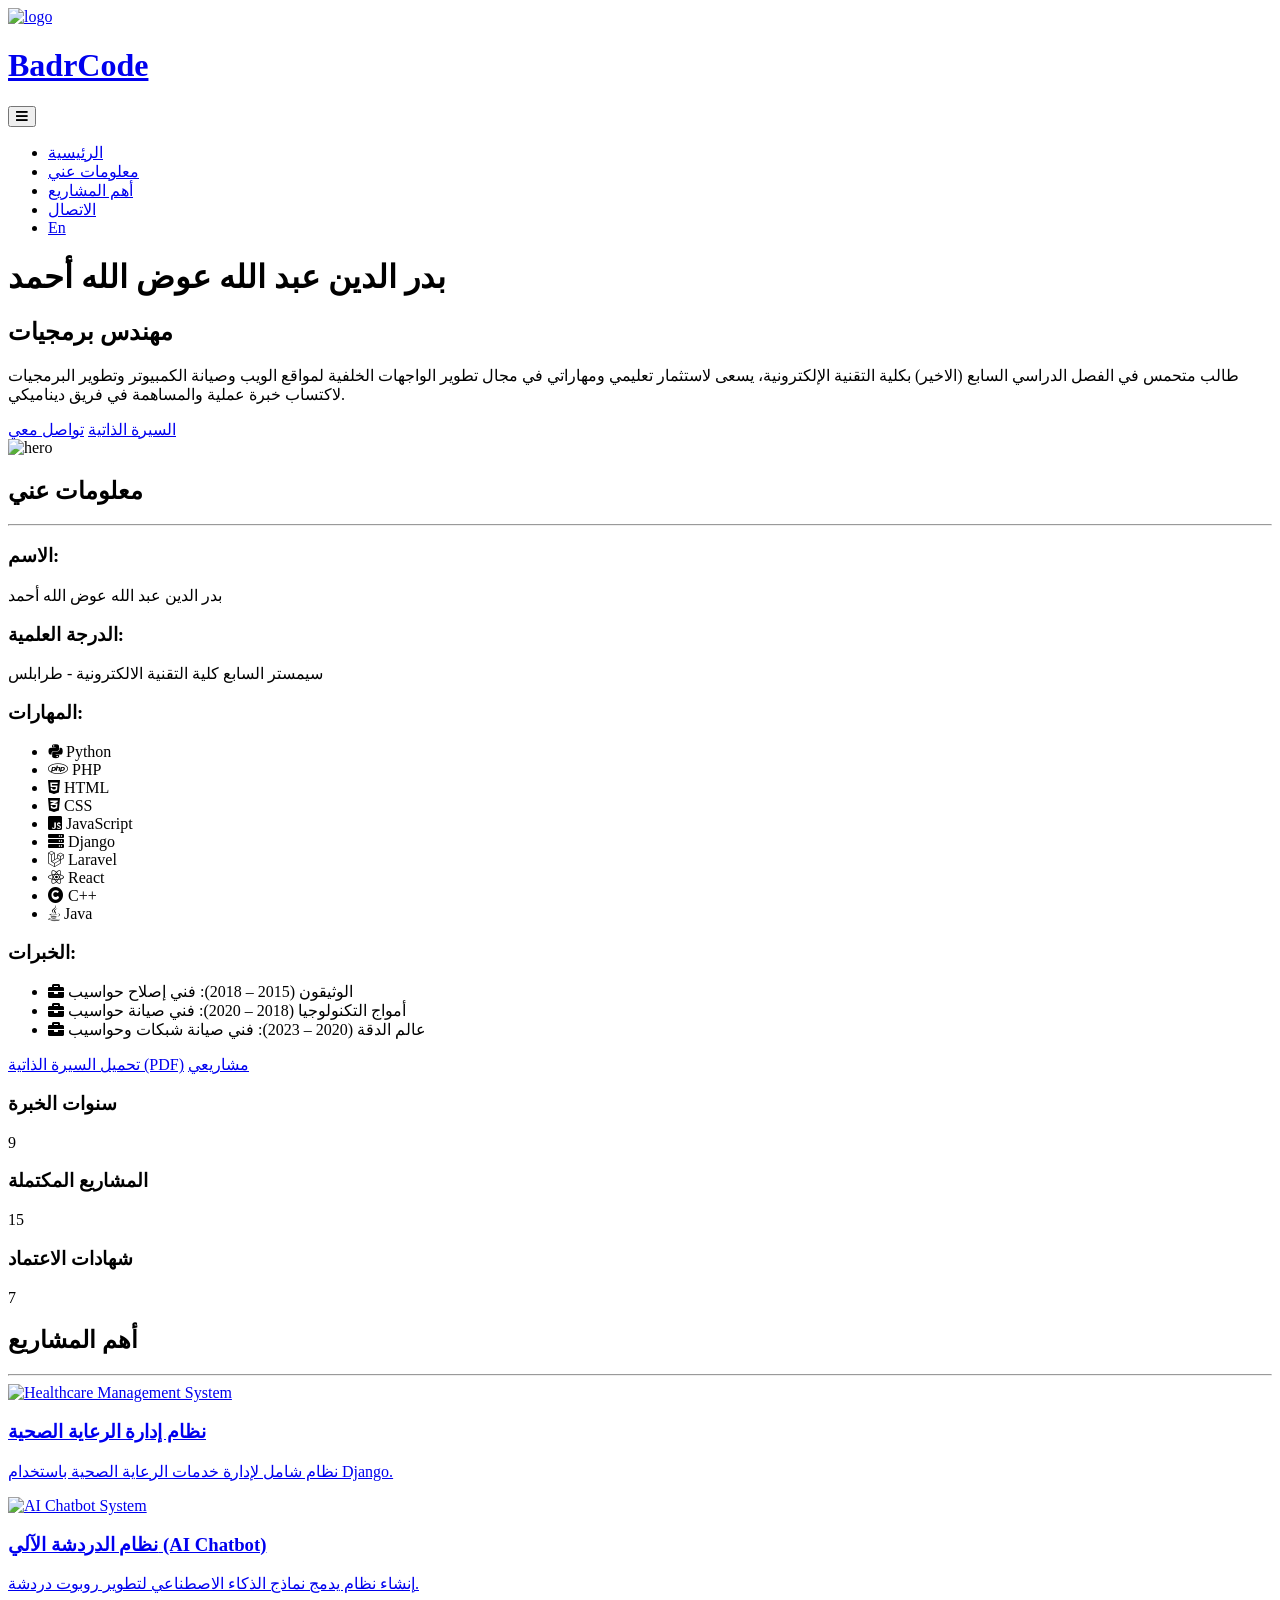
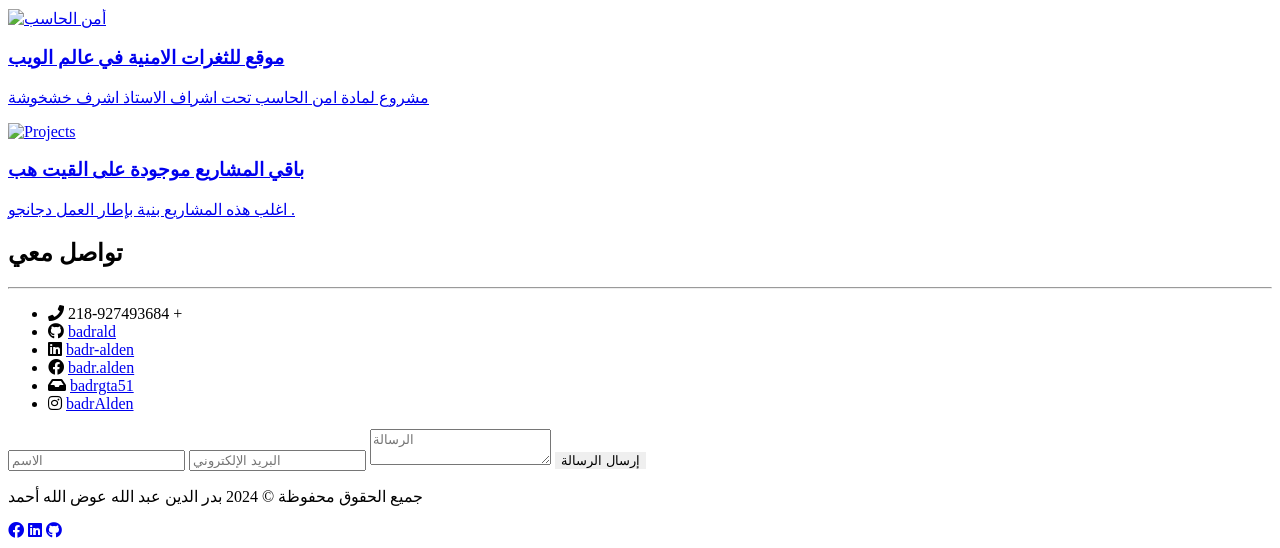
==== index.html @ ebe4b57c "update the text" ====
<!DOCTYPE html>
<html lang="ar">
  <head>
    <meta charset="UTF-8" />
    <meta name="viewport" content="width=device-width, initial-scale=1.0" />
    <link
      rel="stylesheet"
      href="https://use.fontawesome.com/releases/v5.6.1/css/all.css" />
    <link rel="stylesheet" href="css/style.css" />
    <link rel="shortcut icon" href="images/favaicon.ico" type="image/x-icon" />
    <title>BadrCode</title>
  </head>
  <body>
    <!-- NavBar بداية  -->
    <div class="navbar">
      <div class="container">
        <a href="index.html"
          ><div class="logo fl-right">
            <img src="./images/myLogo.png" alt="logo" />
            <h1>BadrCode</h1>
          </div>
        </a>
        <button class="navbar-toggler" id="navbarBtn">
          <i class="fa fa-bars"></i>
        </button>
        <ul class="links fl-right">
          <li class="color-white"><a href="#home">الرئيسية</a></li>
          <li class="color-white"><a href="#about">معلومات عني</a></li>
          <li class="color-white"><a href="#projects">أهم المشاريع</a></li>
          <li class="color-white"><a href="#contact">الاتصال</a></li>
          <li class="color-white"><a href="index-en.html">En</a></li>
        </ul>
      </div>
      <div class="clear"></div>
    </div>
    <!-- NavBar نهاية   -->

    <!-- Header بداية   -->
    <header class="header" id="home">
      <div class="slider">
        <div class="container text-white">
          <div class="text">
            <h1>بدر الدين عبد الله عوض الله أحمد</h1>
            <h2>مهندس برمجيات</h2>
            <p class="lead mb-4">
              طالب متحمس في الفصل الدراسي السابع (الاخير) بكلية التقنية
              الإلكترونية، يسعى لاستثمار تعليمي ومهاراتي في مجال تطوير الواجهات
              الخلفية لمواقع الويب وصيانة الكمبيوتر وتطوير البرمجيات لاكتساب
              خبرة عملية والمساهمة في فريق ديناميكي.
            </p>
            <div class="mt-5">
              <a href="#about" class="button">السيرة الذاتية</a>
              <a href="#contact" class="button">تواصل معي</a>
            </div>
          </div>
          <div class="circular-image">
            <img
              src="images/1.png"
              alt="hero"
              class="img-fluid rounded-circle" />
          </div>
        </div>
      </div>
    </header>
    <!-- Header  نهاية ال -->

    <!-- بداية معلومات عني -->
    <div class="about main-padding" id="about">
      <div class="container">
        <h2 class="color-white">معلومات عني</h2>
        <hr />
        <div class="info">
          <div class="about-details">
            <div class="about-detail">
              <h3 class="color-white">الاسم:</h3>
              <p class="color-white">بدر الدين عبد الله عوض الله أحمد</p>
            </div>
            <div class="about-detail">
              <h3 class="color-white">الدرجة العلمية:</h3>
              <p class="color-white">سيمستر السابع كلية التقنية الالكترونية - طرابلس</p>
            </div>
            <div class="about-detail">
              <h3 class="color-white">المهارات:</h3>
              <ul class="color-white skills-list">
                <li><i class="fab fa-python"></i> Python</li>
                <li><i class="fab fa-php"></i> PHP</li>
                <li><i class="fab fa-html5"></i> HTML</li>
                <li><i class="fab fa-css3-alt"></i> CSS</li>
                <li><i class="fab fa-js-square"></i> JavaScript</li>
                <li><i class="fa fa-server"></i> Django</li>
                <li><i class="fab fa-laravel"></i> Laravel</li>
                <li><i class="fab fa-react"></i> React</li>
                <li><i class="fas fa-copyright"></i> C++</li>
                <li><i class="fab fa-java"></i> Java</li>
              </ul>
            </div>
            <div class="about-detail">
              <h3 class="color-white">الخبرات:</h3>
              <ul class="color-white experience-list">
                <li>
                  <i class="fas fa-briefcase"></i> الوثيقون (2015 – 2018): فني
                  إصلاح حواسيب
                </li>
                <li>
                  <i class="fas fa-briefcase"></i> أمواج التكنولوجيا (2018 –
                  2020): فني صيانة حواسيب
                </li>
                <li>
                  <i class="fas fa-briefcase"></i> عالم الدقة (2020 – 2023): فني
                  صيانة شبكات وحواسيب
                </li>
              </ul>
            </div>
          </div>
          <div class="about-buttons">
            <a href="badr_alden_CV.pdf" class="button" download
              >تحميل السيرة الذاتية (PDF)</a
            >
            <a href="#projects" class="button">مشاريعي</a>
          </div>
        </div>
      </div>
      <div class="counters">
        <div class="counter">
          <h3>سنوات الخبرة</h3>
          <p class="count" data-target="9">0</p>
        </div>
        <div class="counter">
          <h3>المشاريع المكتملة</h3>
          <p class="count" data-target="15">0</p>
        </div>
        <div class="counter">
          <h3>شهادات الاعتماد</h3>
          <p class="count" data-target="7">0</p>
        </div>
      </div>
      <div class="clear"></div>
    </div>
    <!-- نهاية المعلومات عني -->

    <!-- بداية قسم اهم المشاريع -->
    <div class="portfolio main-padding text-center" id="projects">
      <div class="container">
        <h2 class="text-center">أهم المشاريع</h2>
        <hr />
        <div class="gallery">
          <a
            class="project-card"
            href="https://github.com/badrald/Personnel_management">
            <img
              src="images/Portofolio1.png"
              alt="Healthcare Management System"
              class="project-image" />
            <div class="project-info">
              <h3>نظام إدارة الرعاية الصحية</h3>
              <p>نظام شامل لإدارة خدمات الرعاية الصحية باستخدام Django.</p>
            </div>
          </a>
          <a
            class="project-card"
            href="https://github.com/badrald/Django-Chat-Bot">
            <img
              src="images/Portofolio2.png"
              alt="AI Chatbot System"
              class="project-image" />
            <div class="project-info">
              <h3>نظام الدردشة الآلي (AI Chatbot)</h3>
              <p>إنشاء نظام يدمج نماذج الذكاء الاصطناعي لتطوير روبوت دردشة.</p>
            </div>
          </a>
          <a class="project-card" href="https://badralden.pythonanywhere.com/">
            <img
              src="images/Portofolio3.png"
              alt="أمن الحاسب "
              class="project-image" />
            <div class="project-info">
              <h3>موقع للثغرات الامنية في عالم الويب</h3>
              <p>مشروع لمادة امن الحاسب تحت اشراف الاستاذ اشرف خشخوشة</p>
            </div>
          </a>

          <a
            class="project-card"
            href="https://github.com/badrald?tab=repositories">
            <img
              src="./images/Portofolio4.jpg"
              alt="Projects "
              class="project-image" />
            <div class="project-info">
              <h3>باقي المشاريع موجودة على القيت هب</h3>
              <p>اغلب هذه المشاريع بنية بإطار العمل دجانجو .</p>
            </div>
          </a>
        </div>
        <div class="clear"></div>
      </div>
    </div>
    <!-- نهاية قسم اهم المشاريع -->

    <!--  بداية قسم الاتصال -->
    <div class="contact" id="contact">
      <div class="container main-padding">
        <h2 class="text-center color-white">تواصل معي</h2>
        <hr />
        <div class="main-contact">
          <!-- معلومات الخاصة بي  -->
          <div class="contact-info">
            <ul>
              <li class="animate__animated animate__fadeInRight">
                <i class="fas fa-phone"></i>
                218-927493684 +
              </li>
              <li
                class="animate__animated animate__fadeInRight"
                style="animation-delay: 0.2s">
                <i class="fab fa-github"></i>
                <a
                  href="https://github.com/badrald"
                  target="_blank"
                  class="color-white"
                  >badrald</a
                >
              </li>
              <li
                class="animate__animated animate__fadeInRight"
                style="animation-delay: 0.4s">
                <i class="fab fa-linkedin"></i>

                <a
                  href="https://www.linkedin.com/in/badr-alden"
                  target="_blank"
                  class="color-white"
                  >badr-alden</a
                >
              </li>
              <li
                class="animate__animated animate__fadeInRight"
                style="animation-delay: 0.8s">
                <i class="fab fa-facebook"></i>
                <a
                  href="https://www.facebook.com/badr.alden.374"
                  target="_blank"
                  class="color-white"
                  >badr.alden</a
                >
              </li>
              <li
                class="animate__animated animate__fadeInRight"
                style="animation-delay: 0.6s">
                <i class="fa fa-inbox"></i>
                <a
                  href="mailto:recipient@badrgta51@gmail.com
                  ?subject=Hello%20from%20my%20website&body=I%20wanted%20to%20reach%20out%20about..."
                  target="_blank"
                  class="color-white"
                  >badrgta51</a
                >
              </li>
              <li
                class="animate__animated animate__fadeInRight"
                style="animation-delay: 0.6s">
                <i class="fab fa-instagram"></i>
                <a
                  href="https://www.instagram.com/badraldenalden/"
                  target="_blank"
                  class="color-white"
                  >badrAlden</a
                >
              </li>
            </ul>
          </div>
          <form class="fl-left animate__animated animate__fadeInRight">
            <input
              class="color-white"
              type="text"
              name="username"
              placeholder="الاسم"
              required />
            <input
              class="color-white"
              type="email"
              name="email"
              placeholder="البريد الإلكتروني"
              required />
            <textarea
              class="color-white"
              placeholder="الرسالة"
              name="message"
              required></textarea>
            <input
              type="submit"
              class="button"
              value="إرسال الرسالة"
              style="border: 0" />
          </form>
        </div>
        <div class="clear"></div>
      </div>
    </div>
    <!-- نهاية قسم الاتصال -->

    <!-- بداية الفوتر -->
    <div class="footer">
      <div class="container">
        <p class="color-white">
          جميع الحقوق محفوظة &copy; 2024 بدر الدين عبد الله عوض الله أحمد
        </p>
        <div class="socail fl-left">
          <a href="https://www.facebook.com/badr.alden.374"
            ><i class="fab fa-facebook"></i
          ></a>
          <a href="https://www.linkedin.com/in/badr-alden"
            ><i class="fab fa-linkedin"></i
          ></a>
          <a href="https://github.com/badrald"><i class="fab fa-github"></i></a>
        </div>
        <div class="clear"></div>
      </div>
    </div>
    <!-- نهاية الفوتر -->

    <script>
      //بداية العداد متع المشاريع و الشهادات
      document.addEventListener("DOMContentLoaded", () => {
        const counters = document.querySelectorAll(".count");
        counters.forEach((counter) => {
          counter.innerText = "0";

          const updateCounter = () => {
            const target = +counter.getAttribute("data-target");
            const count = +counter.innerText;
            const increment = target / 2;

            if (count < target) {
              counter.innerText = Math.ceil(count + increment);
              setTimeout(updateCounter, 10);
            } else {
              counter.innerText = target;
            }
          };

          updateCounter();
        });
      });
      //الخاص بإظهار القائمة ناف بار في الشاشات الصغيرة
      document.addEventListener("DOMContentLoaded", () => {
        const navbarToggler = document.getElementById("navbarBtn");
        const navbarLinks = document.querySelector(".links");
        const headerElement = document.querySelector(".header");
        navbarToggler.addEventListener("click", () => {
          navbarLinks.classList.toggle("active");
        });
      });
    </script>
  </body>
</html>
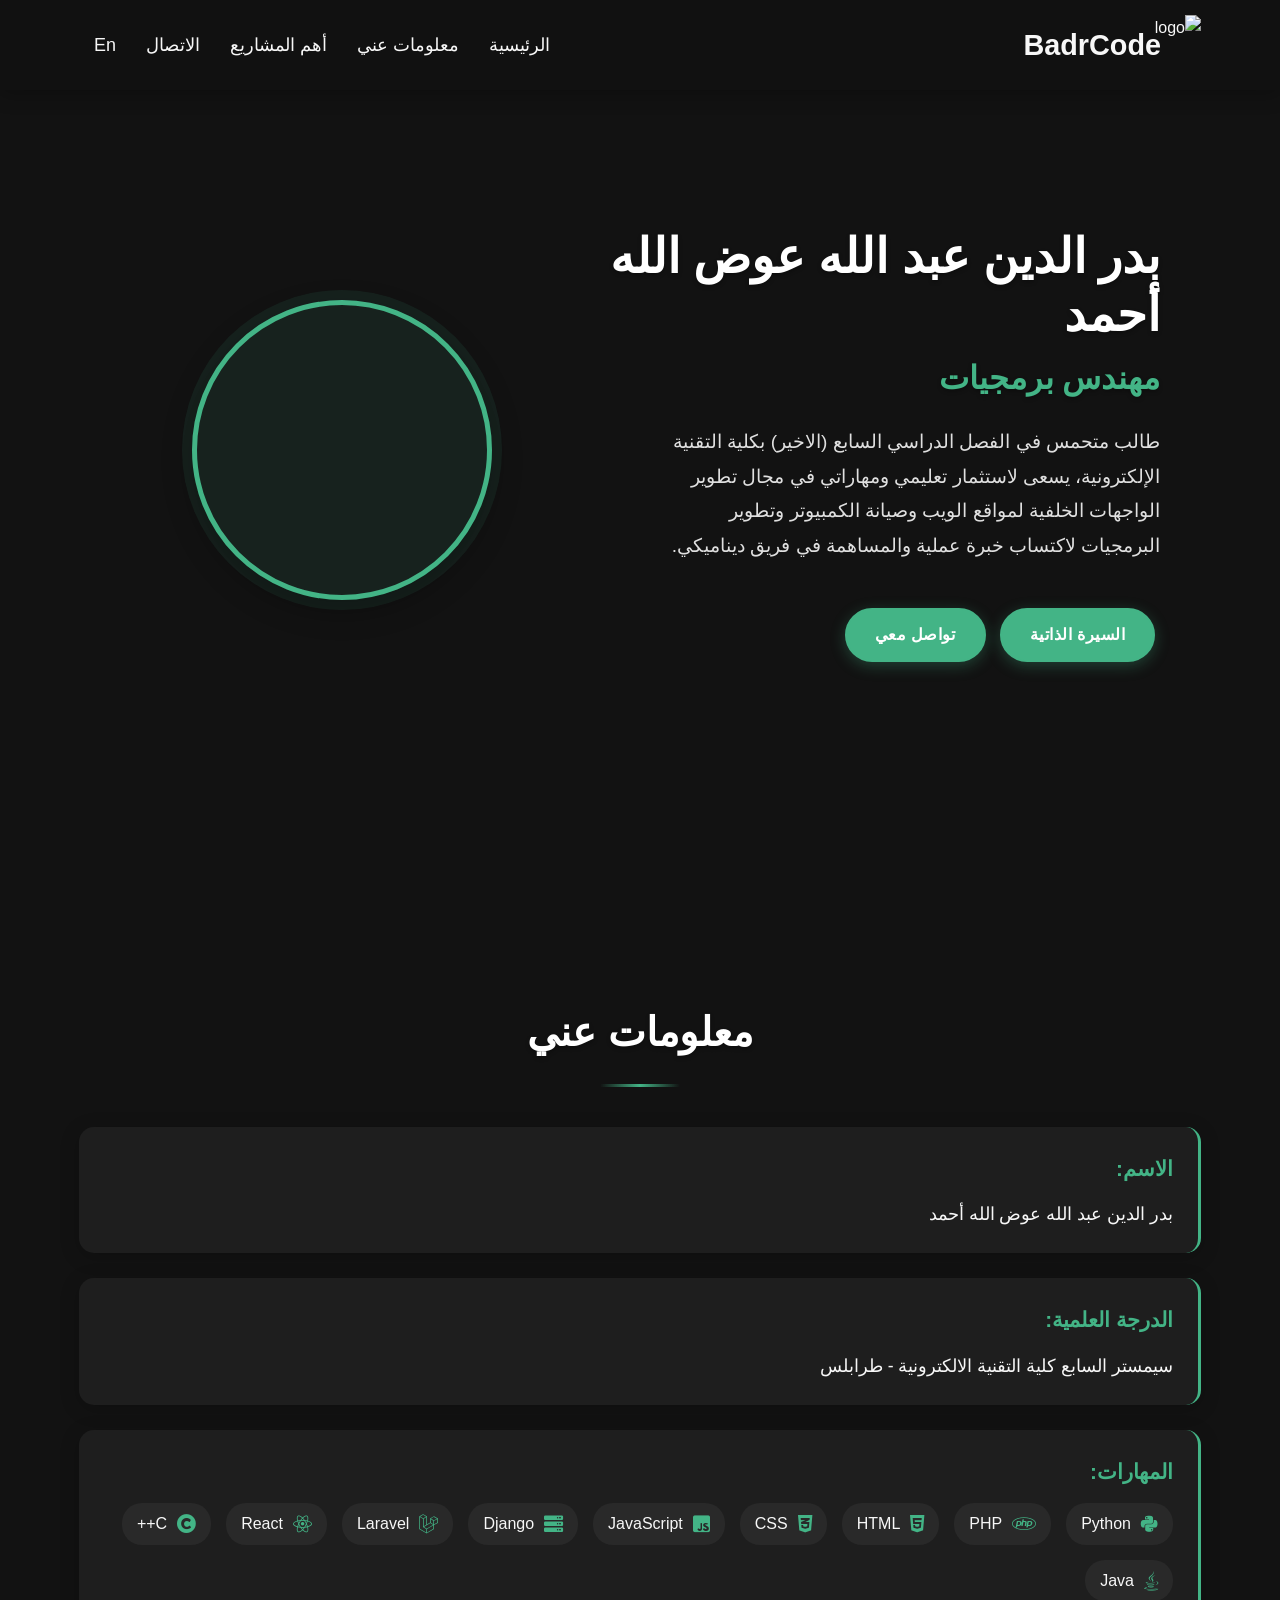
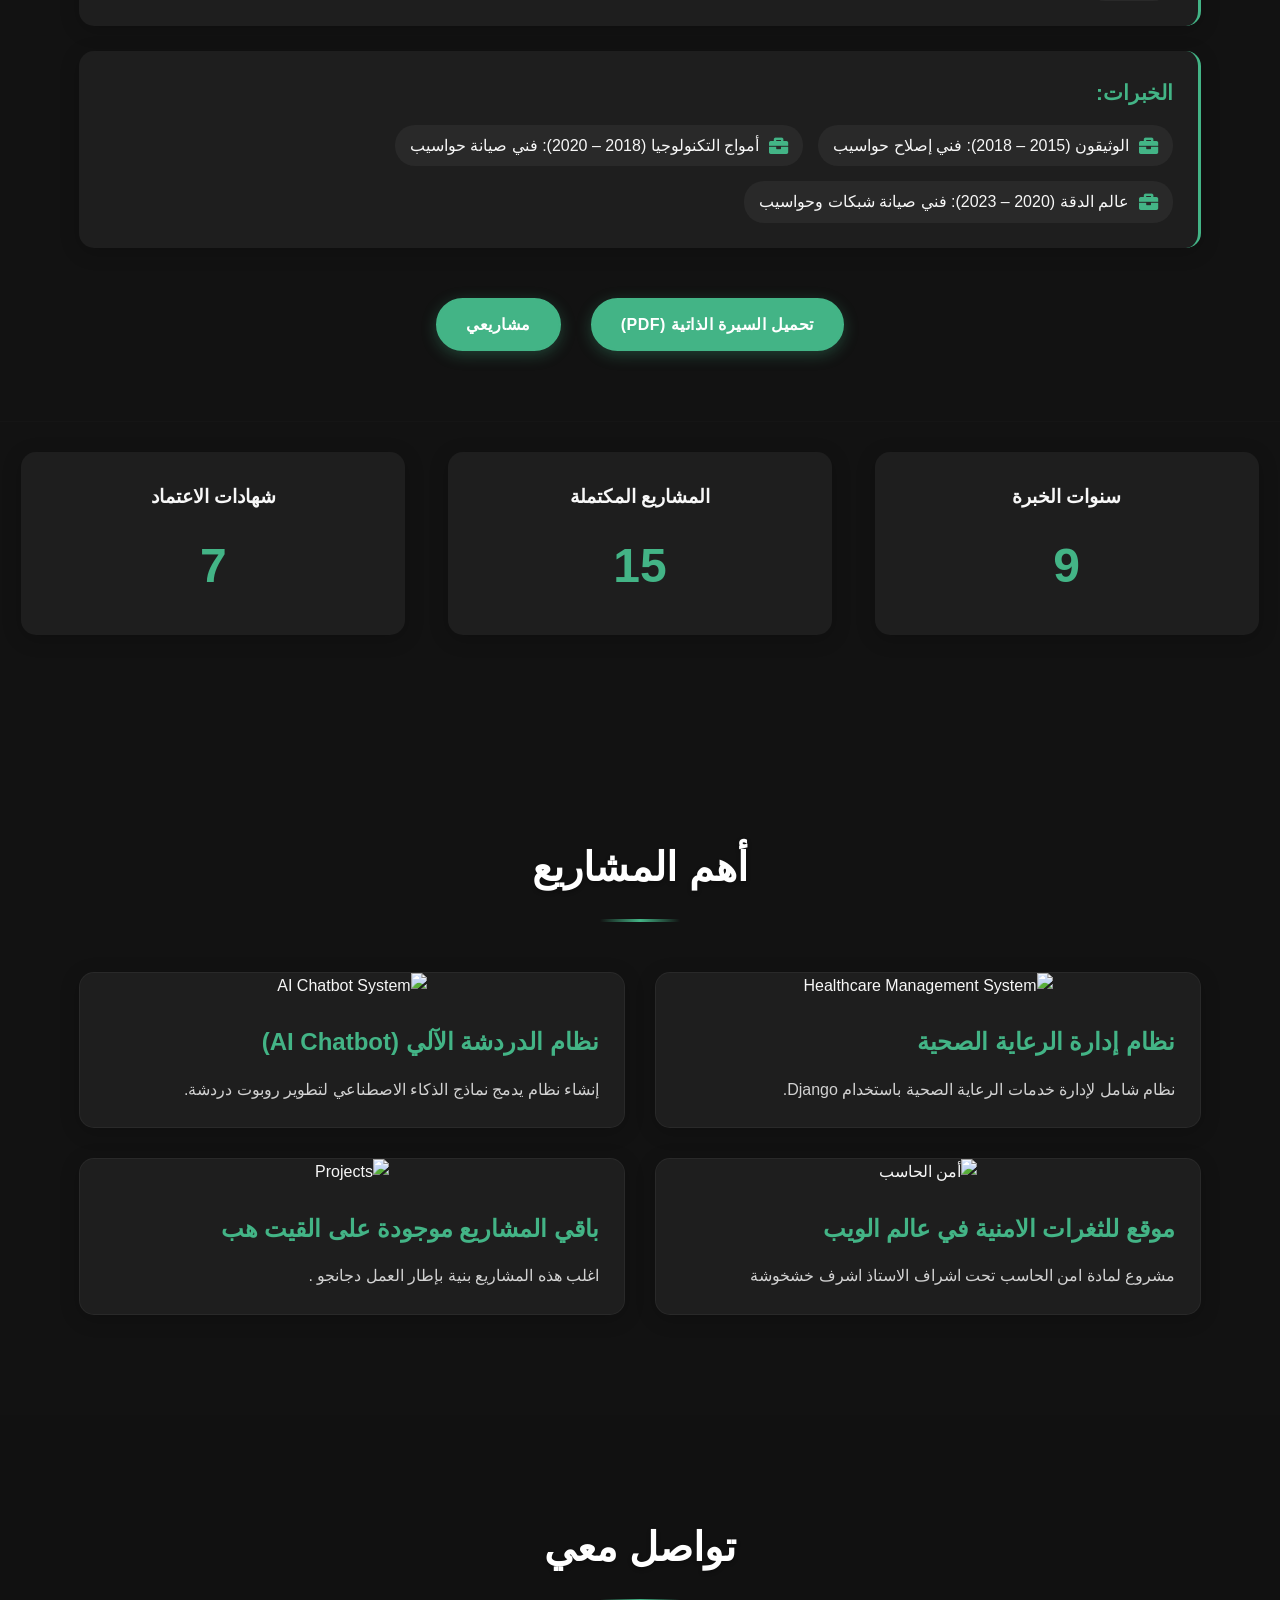
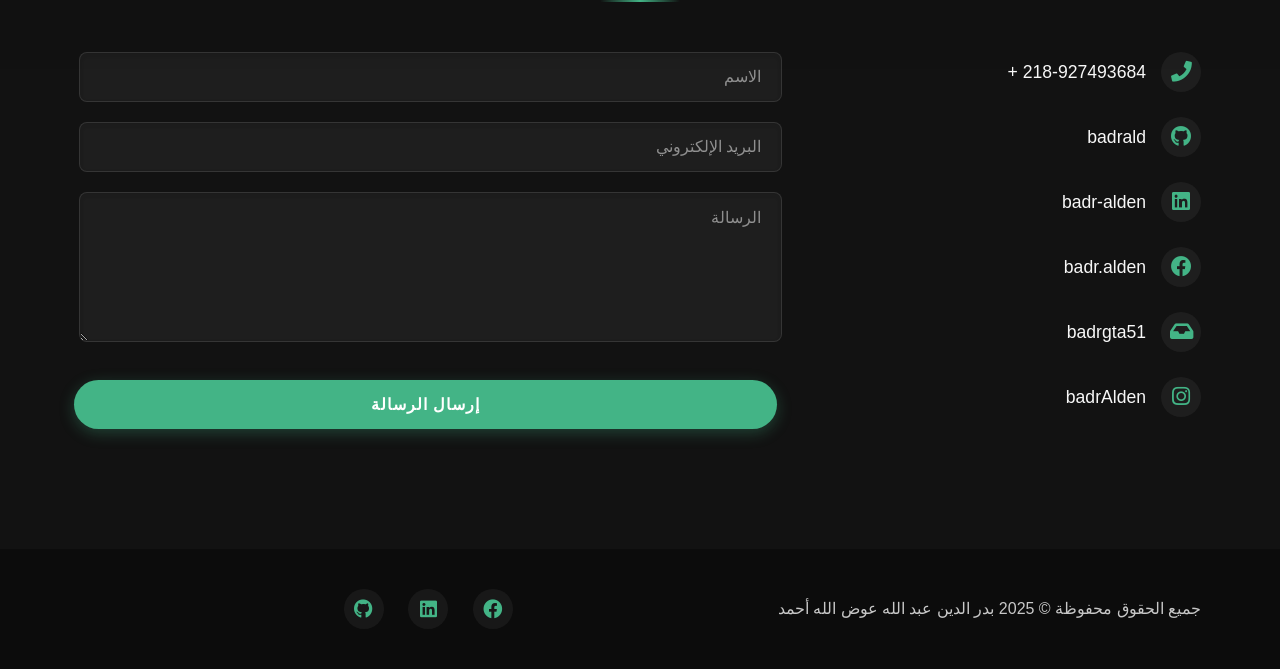
==== commit 9461591d: "Update the Ui" ====
--- a/index.html
+++ b/index.html
@@ -6,7 +6,10 @@
     <link
       rel="stylesheet"
       href="https://use.fontawesome.com/releases/v5.6.1/css/all.css" />
-    <link rel="stylesheet" href="css/style.css" />
+    <link
+      rel="stylesheet"
+      href="https://cdnjs.cloudflare.com/ajax/libs/animate.css/4.1.1/animate.min.css" />
+    <link rel="stylesheet" href="css/modern-style.css" />
     <link rel="shortcut icon" href="images/favaicon.ico" type="image/x-icon" />
     <title>BadrCode</title>
   </head>
@@ -77,7 +80,9 @@
             </div>
             <div class="about-detail">
               <h3 class="color-white">الدرجة العلمية:</h3>
-              <p class="color-white">سيمستر السابع كلية التقنية الالكترونية - طرابلس</p>
+              <p class="color-white">
+                سيمستر السابع كلية التقنية الالكترونية - طرابلس
+              </p>
             </div>
             <div class="about-detail">
               <h3 class="color-white">المهارات:</h3>
@@ -303,7 +308,7 @@
     <div class="footer">
       <div class="container">
         <p class="color-white">
-          جميع الحقوق محفوظة &copy; 2024 بدر الدين عبد الله عوض الله أحمد
+          جميع الحقوق محفوظة &copy; 2025 بدر الدين عبد الله عوض الله أحمد
         </p>
         <div class="socail fl-left">
           <a href="https://www.facebook.com/badr.alden.374"
@@ -320,35 +325,114 @@
     <!-- نهاية الفوتر -->
 
     <script>
-      //بداية العداد متع المشاريع و الشهادات
       document.addEventListener("DOMContentLoaded", () => {
+        // Smooth scrolling for navigation links
+        document.querySelectorAll('a[href^="#"]').forEach((anchor) => {
+          anchor.addEventListener("click", function (e) {
+            e.preventDefault();
+            const targetId = this.getAttribute("href");
+            const targetElement = document.querySelector(targetId);
+
+            if (targetElement) {
+              // Close mobile menu if open
+              if (navbarLinks.classList.contains("active")) {
+                navbarLinks.classList.remove("active");
+              }
+
+              window.scrollTo({
+                top: targetElement.offsetTop - 80,
+                behavior: "smooth",
+              });
+            }
+          });
+        });
+
+        // Counter animation with IntersectionObserver
         const counters = document.querySelectorAll(".count");
+        const counterObserver = new IntersectionObserver(
+          (entries) => {
+            entries.forEach((entry) => {
+              if (entry.isIntersecting) {
+                const counter = entry.target;
+                counter.innerText = "0";
+
+                const updateCounter = () => {
+                  const target = +counter.getAttribute("data-target");
+                  const count = +counter.innerText;
+                  const increment = target / 20;
+
+                  if (count < target) {
+                    counter.innerText = Math.ceil(count + increment);
+                    setTimeout(updateCounter, 50);
+                  } else {
+                    counter.innerText = target;
+                  }
+                };
+
+                updateCounter();
+                counterObserver.unobserve(counter);
+              }
+            });
+          },
+          { threshold: 0.5 }
+        );
+
         counters.forEach((counter) => {
-          counter.innerText = "0";
-
-          const updateCounter = () => {
-            const target = +counter.getAttribute("data-target");
-            const count = +counter.innerText;
-            const increment = target / 2;
-
-            if (count < target) {
-              counter.innerText = Math.ceil(count + increment);
-              setTimeout(updateCounter, 10);
-            } else {
-              counter.innerText = target;
-            }
-          };
-
-          updateCounter();
-        });
-      });
-      //الخاص بإظهار القائمة ناف بار في الشاشات الصغيرة
-      document.addEventListener("DOMContentLoaded", () => {
+          counterObserver.observe(counter);
+        });
+
+        // Mobile navigation menu toggle
         const navbarToggler = document.getElementById("navbarBtn");
         const navbarLinks = document.querySelector(".links");
-        const headerElement = document.querySelector(".header");
+
         navbarToggler.addEventListener("click", () => {
           navbarLinks.classList.toggle("active");
+          navbarToggler.classList.toggle("active");
+        });
+
+        // Close menu when clicking outside
+        document.addEventListener("click", (e) => {
+          if (
+            !navbarLinks.contains(e.target) &&
+            !navbarToggler.contains(e.target) &&
+            navbarLinks.classList.contains("active")
+          ) {
+            navbarLinks.classList.remove("active");
+            navbarToggler.classList.remove("active");
+          }
+        });
+
+        // Navbar background change on scroll
+        const navbar = document.querySelector(".navbar");
+        window.addEventListener("scroll", () => {
+          if (window.scrollY > 50) {
+            navbar.classList.add("scrolled");
+          } else {
+            navbar.classList.remove("scrolled");
+          }
+        });
+
+        // Add animation classes to elements when they come into view
+        const animateElements = document.querySelectorAll(
+          ".about-detail, .project-card, .counter"
+        );
+        const animateObserver = new IntersectionObserver(
+          (entries) => {
+            entries.forEach((entry) => {
+              if (entry.isIntersecting) {
+                entry.target.classList.add(
+                  "animate__animated",
+                  "animate__fadeInUp"
+                );
+                animateObserver.unobserve(entry.target);
+              }
+            });
+          },
+          { threshold: 0.1 }
+        );
+
+        animateElements.forEach((element) => {
+          animateObserver.observe(element);
         });
       });
     </script>
--- a/css/modern-style.css
+++ b/css/modern-style.css
@@ -0,0 +1,1180 @@
+/* Modern UI Styles for BadrCode Portfolio */
+
+:root {
+    --main-color: #172c2d;
+    --secondary-color: #f7f7f7;
+    --accent-color: #43b486;
+    --dark-bg: #121212;
+    --card-bg: rgba(255, 255, 255, 0.05);
+    --text-shadow: 0 2px 4px rgba(0, 0, 0, 0.3);
+    --box-shadow: 0 4px 20px rgba(0, 0, 0, 0.2);
+    --transition: all 0.3s ease;
+}
+
+* {
+    font-family: 'Segoe UI', Tahoma, Geneva, Verdana, sans-serif;
+    box-sizing: border-box;
+    outline: none;
+    direction: rtl;
+    margin: 0;
+    padding: 0;
+}
+
+html {
+    scroll-behavior: smooth;
+    scroll-padding-top: 80px;
+}
+
+body {
+    background-color: var(--dark-bg);
+    color: var(--secondary-color);
+    line-height: 1.6;
+}
+
+.container {
+    width: 90%;
+    max-width: 1200px;
+    margin: 0 auto;
+    padding: 0 15px;
+}
+
+ul {
+    list-style: none;
+    padding-left: 0;
+}
+
+a {
+    text-decoration: none;
+    color: inherit;
+    transition: var(--transition);
+}
+
+/* Utility Classes */
+.text-white {
+    color: var(--secondary-color);
+}
+
+.text-center {
+    text-align: center;
+}
+
+.fl-right {
+    float: right;
+}
+
+.fl-left {
+    float: left;
+}
+
+.clear {
+    clear: both;
+}
+
+.button {
+    display: inline-block;
+    background-color: var(--accent-color);
+    color: white;
+    padding: 12px 28px;
+    border-radius: 30px;
+    font-weight: 600;
+    letter-spacing: 0.5px;
+    text-transform: uppercase;
+    transition: var(--transition);
+    border: 2px solid var(--accent-color);
+    margin: 10px 5px;
+    box-shadow: 0 4px 15px rgba(67, 180, 134, 0.3);
+}
+
+.button:hover {
+    background-color: transparent;
+    transform: translateY(-3px);
+    box-shadow: 0 7px 20px rgba(67, 180, 134, 0.4);
+}
+
+hr {
+    border: none;
+    height: 3px;
+    background: linear-gradient(90deg, transparent, var(--accent-color), transparent);
+    margin: 20px auto 40px;
+    width: 80px;
+}
+
+/* Navbar Styling */
+.navbar {
+    position: fixed;
+    top: 0;
+    left: 0;
+    right: 0;
+    z-index: 1000;
+    padding: 15px 0;
+    background-color: rgba(18, 18, 18, 0.9);
+    backdrop-filter: blur(10px);
+    box-shadow: 0 2px 20px rgba(0, 0, 0, 0.3);
+    transition: var(--transition);
+}
+
+.navbar.scrolled {
+    padding: 8px 0;
+    background-color: rgba(18, 18, 18, 0.95);
+    box-shadow: 0 5px 20px rgba(0, 0, 0, 0.4);
+}
+
+.navbar.scrolled .logo img {
+    width: 50px;
+    height: 50px;
+}
+
+.navbar.scrolled .logo h1 {
+    font-size: 1.6rem;
+}
+
+.navbar .container {
+    display: flex;
+    justify-content: space-between;
+    align-items: center;
+}
+
+.logo {
+    display: flex;
+    align-items: center;
+}
+
+.logo img {
+    width: 60px;
+    height: 60px;
+    transition: var(--transition);
+}
+
+.logo h1 {
+    color: var(--secondary-color);
+    margin-right: -20px;
+    font-size: 1.8rem;
+    font-weight: 700;
+    transition: var(--transition);
+}
+
+.logo:hover img {
+    transform: rotate(5deg);
+}
+
+.logo:hover h1 {
+    color: var(--accent-color);
+}
+
+.navbar-toggler {
+    display: none;
+    background: none;
+    border: none;
+    cursor: pointer;
+    font-size: 24px;
+    color: var(--secondary-color);
+    transition: var(--transition);
+    width: 40px;
+    height: 40px;
+    position: relative;
+    z-index: 1001;
+}
+
+.navbar-toggler:hover {
+    color: var(--accent-color);
+}
+
+.navbar-toggler i {
+    transition: transform 0.3s ease;
+}
+
+.navbar-toggler.active i {
+    transform: rotate(90deg);
+    color: var(--accent-color);
+}
+
+.links {
+    display: flex;
+    justify-content: space-between;
+    font-size: 18px;
+}
+
+.links li {
+    padding: 0 15px;
+    position: relative;
+}
+
+.links li a {
+    color: var(--secondary-color);
+    padding: 8px 0;
+    position: relative;
+    font-weight: 500;
+}
+
+.links li a::after {
+    content: '';
+    position: absolute;
+    bottom: 0;
+    right: 0;
+    width: 0;
+    height: 2px;
+    background-color: var(--accent-color);
+    transition: width 0.3s ease;
+}
+
+.links li a:hover {
+    color: var(--accent-color);
+}
+
+.links li a:hover::after {
+    width: 100%;
+}
+
+/* Header Styling */
+.header {
+    position: relative;
+    background-image: url("../images/header_background.jpg");
+    background-size: cover;
+    background-position: center;
+    background-attachment: fixed;
+    height: 100vh;
+    display: flex;
+    align-items: center;
+    justify-content: center;
+    margin-top: 0;
+    padding-top: 0;
+}
+
+.header:before {
+    content: "";
+    position: absolute;
+    top: 0;
+    left: 0;
+    right: 0;
+    bottom: 0;
+    background: linear-gradient(to bottom, rgba(18, 18, 18, 0.9), rgba(18, 18, 18, 0.7));
+    z-index: 0;
+}
+
+.header .slider {
+    width: 100%;
+    display: flex;
+    justify-content: center;
+    align-items: center;
+}
+
+.header .slider .container {
+    position: relative;
+    z-index: 1;
+    display: flex;
+    align-items: center;
+    justify-content: center;
+    text-align: right;
+    max-width: 1200px;
+    padding: 0 20px;
+    gap: 40px;
+}
+
+.header .slider .container .text {
+    width: 50%;
+    animation: fadeInRight 1s ease-out;
+    display: flex;
+    flex-direction: column;
+    justify-content: center;
+}
+
+.header .slider .container .text h1 {
+    font-size: 3rem;
+    font-weight: 700;
+    margin-bottom: 15px;
+    color: white;
+    text-shadow: var(--text-shadow);
+    line-height: 1.2;
+}
+
+.header .slider .container .text h2 {
+    font-size: 2rem;
+    color: var(--accent-color);
+    margin-bottom: 25px;
+    text-shadow: var(--text-shadow);
+    line-height: 1.3;
+}
+
+.header .slider .container .text p {
+    font-size: 1.2rem;
+    margin-bottom: 35px;
+    line-height: 1.8;
+    opacity: 0.9;
+    max-width: 90%;
+}
+
+.header .slider .container .text .header-buttons {
+    display: flex;
+    gap: 15px;
+    margin-top: 10px;
+}
+
+.header .slider .container .circular-image {
+    width: 40%;
+    display: flex;
+    justify-content: center;
+    align-items: center;
+    animation: fadeInLeft 1s ease-out;
+    position: relative;
+}
+
+.header .slider .container .circular-image:before {
+    content: '';
+    position: absolute;
+    width: 320px;
+    height: 320px;
+    border-radius: 50%;
+    background: rgba(67, 180, 134, 0.1);
+    z-index: -1;
+    animation: pulse 3s infinite ease-in-out;
+}
+
+.header .slider .container .circular-image img {
+    width: 300px;
+    height: 300px;
+    border-radius: 50%;
+    object-fit: cover;
+    border: 5px solid var(--accent-color);
+    box-shadow: 0 10px 30px rgba(0, 0, 0, 0.3);
+    transition: var(--transition);
+}
+
+.header .slider .container .circular-image img:hover {
+    transform: scale(1.05);
+    box-shadow: 0 15px 40px rgba(0, 0, 0, 0.4);
+}
+
+@keyframes pulse {
+    0% {
+        transform: scale(1);
+        opacity: 0.6;
+    }
+
+    50% {
+        transform: scale(1.05);
+        opacity: 0.3;
+    }
+
+    100% {
+        transform: scale(1);
+        opacity: 0.6;
+    }
+}
+
+/* About Section */
+.about {
+    background-image: url("../images/about_me_background.png");
+    background-size: cover;
+    background-position: center;
+    background-attachment: fixed;
+    position: relative;
+    padding: 100px 0;
+}
+
+.about:before {
+    content: "";
+    position: absolute;
+    top: 0;
+    left: 0;
+    right: 0;
+    bottom: 0;
+    background: rgba(18, 18, 18, 0.85);
+    z-index: 0;
+}
+
+.about .container {
+    position: relative;
+    z-index: 1;
+}
+
+.about h2 {
+    font-size: 2.5rem;
+    margin-bottom: 20px;
+    text-align: center;
+    color: white;
+    text-shadow: var(--text-shadow);
+}
+
+.about-details {
+    margin-bottom: 40px;
+    animation: fadeInUp 1.5s ease-in-out;
+}
+
+.about-detail {
+    margin-bottom: 25px;
+    background: var(--card-bg);
+    padding: 25px;
+    border-radius: 15px;
+    box-shadow: var(--box-shadow);
+    transition: var(--transition);
+    border-right: 3px solid var(--accent-color);
+}
+
+.about-detail:hover {
+    transform: translateY(-5px);
+    background-color: rgba(255, 255, 255, 0.1);
+}
+
+.about-detail h3 {
+    font-size: 1.3rem;
+    margin-bottom: 15px;
+    color: var(--accent-color);
+}
+
+.about-detail p {
+    font-size: 1.1rem;
+    line-height: 1.6;
+}
+
+.skills-list,
+.experience-list {
+    display: flex;
+    flex-wrap: wrap;
+    gap: 15px;
+    margin-top: 15px;
+}
+
+.skills-list li,
+.experience-list li {
+    background: rgba(255, 255, 255, 0.05);
+    padding: 8px 15px;
+    border-radius: 20px;
+    display: flex;
+    align-items: center;
+    transition: var(--transition);
+}
+
+.skills-list li:hover,
+.experience-list li:hover {
+    background: rgba(67, 180, 134, 0.2);
+    transform: translateY(-3px);
+}
+
+.skills-list li i,
+.experience-list li i {
+    margin-left: 10px;
+    color: var(--accent-color);
+    font-size: 1.2rem;
+}
+
+.about-buttons {
+    margin-top: 30px;
+    display: flex;
+    justify-content: center;
+    gap: 20px;
+}
+
+.counters {
+    display: flex;
+    justify-content: space-around;
+    margin-top: 60px;
+    padding-top: 30px;
+    border-top: 1px solid rgba(255, 255, 255, 0.1);
+    animation: fadeIn 2s ease-in-out;
+}
+
+.counter {
+    text-align: center;
+    color: #fff;
+    background-color: var(--card-bg);
+    padding: 30px;
+    border-radius: 15px;
+    box-shadow: var(--box-shadow);
+    transition: var(--transition);
+    width: 30%;
+}
+
+.counter:hover {
+    transform: translateY(-10px);
+    background-color: rgba(67, 180, 134, 0.1);
+}
+
+.counter h3 {
+    font-size: 1.2rem;
+    margin-bottom: 15px;
+    color: var(--secondary-color);
+}
+
+.counter .count {
+    font-size: 3rem;
+    font-weight: bold;
+    margin: 0;
+    color: var(--accent-color);
+}
+
+/* Projects Section */
+.portfolio {
+    padding: 100px 0;
+    background-color: var(--dark-bg);
+}
+
+.portfolio h2 {
+    font-size: 2.5rem;
+    color: white;
+    text-shadow: var(--text-shadow);
+}
+
+.gallery {
+    display: flex;
+    flex-wrap: wrap;
+    justify-content: space-between;
+    gap: 30px;
+    margin-top: 50px;
+}
+
+.project-card {
+    background-color: var(--card-bg);
+    border-radius: 15px;
+    overflow: hidden;
+    width: calc(50% - 15px);
+    box-shadow: var(--box-shadow);
+    transition: var(--transition);
+    position: relative;
+    border: 1px solid rgba(255, 255, 255, 0.05);
+}
+
+.project-card:hover {
+    transform: translateY(-10px);
+    box-shadow: 0 15px 30px rgba(0, 0, 0, 0.3);
+    border-color: var(--accent-color);
+}
+
+.project-card::before {
+    content: '';
+    position: absolute;
+    top: 0;
+    left: 0;
+    width: 100%;
+    height: 100%;
+    background: linear-gradient(to bottom, transparent 70%, rgba(0, 0, 0, 0.8));
+    opacity: 0;
+    transition: var(--transition);
+    z-index: 1;
+    pointer-events: none;
+}
+
+.project-card:hover::before {
+    opacity: 1;
+}
+
+.project-image {
+    width: 100%;
+    height: 250px;
+    object-fit: cover;
+    transition: var(--transition);
+}
+
+.project-card:hover .project-image {
+    transform: scale(1.05);
+}
+
+.project-info {
+    padding: 25px;
+    text-align: right;
+}
+
+.project-info h3 {
+    font-size: 1.5rem;
+    margin-bottom: 15px;
+    color: var(--accent-color);
+}
+
+.project-info p {
+    font-size: 1rem;
+    color: rgba(255, 255, 255, 0.8);
+    line-height: 1.6;
+}
+
+/* Contact Section */
+.contact {
+    background-image: url("../images/contact-bg.png");
+    background-size: cover;
+    background-position: center;
+    position: relative;
+    padding: 100px 0;
+}
+
+.contact:before {
+    content: "";
+    position: absolute;
+    top: 0;
+    left: 0;
+    right: 0;
+    bottom: 0;
+    background: rgba(18, 18, 18, 0.8);
+    z-index: 0;
+}
+
+.contact .container {
+    position: relative;
+    z-index: 1;
+}
+
+.contact h2 {
+    font-size: 2.5rem;
+    color: white;
+    text-shadow: var(--text-shadow);
+    text-align: center;
+}
+
+.main-contact {
+    display: flex;
+    gap: 40px;
+    margin-top: 50px;
+}
+
+.contact-info {
+    width: 35%;
+}
+
+.contact-info ul {
+    list-style-type: none;
+    padding: 0;
+}
+
+.contact-info li {
+    margin-bottom: 25px;
+    font-size: 1.1rem;
+    transition: var(--transition);
+    display: flex;
+    align-items: center;
+}
+
+.contact-info li:hover {
+    transform: translateX(5px);
+    color: var(--accent-color);
+}
+
+.contact-info i {
+    margin-left: 15px;
+    font-size: 1.3rem;
+    width: 40px;
+    height: 40px;
+    line-height: 40px;
+    text-align: center;
+    background-color: var(--card-bg);
+    border-radius: 50%;
+    color: var(--accent-color);
+    transition: var(--transition);
+}
+
+.contact-info li:hover i {
+    background-color: var(--accent-color);
+    color: white;
+    transform: rotate(360deg);
+}
+
+.contact form {
+    width: 65%;
+}
+
+.contact input,
+.contact textarea {
+    background-color: rgba(255, 255, 255, 0.05);
+    border: 1px solid rgba(255, 255, 255, 0.1);
+    padding: 15px 20px;
+    margin-bottom: 20px;
+    width: 100%;
+    color: var(--secondary-color);
+    border-radius: 8px;
+    font-size: 1rem;
+    transition: var(--transition);
+    box-shadow: inset 0 2px 4px rgba(0, 0, 0, 0.1);
+}
+
+.contact input:focus,
+.contact textarea:focus {
+    background-color: rgba(255, 255, 255, 0.1);
+    border-color: var(--accent-color);
+    box-shadow: 0 0 0 3px rgba(67, 180, 134, 0.2), inset 0 2px 4px rgba(0, 0, 0, 0.1);
+    outline: none;
+}
+
+.contact input::placeholder,
+.contact textarea::placeholder {
+    color: rgba(255, 255, 255, 0.5);
+    transition: var(--transition);
+}
+
+.contact input:focus::placeholder,
+.contact textarea:focus::placeholder {
+    opacity: 0.7;
+    transform: translateX(10px);
+}
+
+.contact textarea {
+    height: 150px;
+    resize: vertical;
+}
+
+.contact .button {
+    background-color: var(--accent-color);
+    color: white;
+    padding: 15px 30px;
+    border: 2px solid var(--accent-color);
+    cursor: pointer;
+    transition: var(--transition);
+    font-size: 1rem;
+    font-weight: 600;
+    letter-spacing: 1px;
+    border-radius: 30px;
+    box-shadow: 0 4px 15px rgba(67, 180, 134, 0.3);
+    position: relative;
+    overflow: hidden;
+}
+
+.contact .button:hover {
+    background-color: transparent;
+    color: var(--accent-color);
+    transform: translateY(-3px);
+    box-shadow: 0 7px 20px rgba(67, 180, 134, 0.4);
+}
+
+.contact .button::after {
+    content: '';
+    position: absolute;
+    top: 50%;
+    left: 50%;
+    width: 5px;
+    height: 5px;
+    background: rgba(255, 255, 255, 0.5);
+    opacity: 0;
+    border-radius: 100%;
+    transform: scale(1, 1) translate(-50%);
+    transform-origin: 50% 50%;
+}
+
+.contact .button:focus:not(:active)::after {
+    animation: ripple 1s ease-out;
+}
+
+@keyframes ripple {
+    0% {
+        transform: scale(0, 0);
+        opacity: 0.5;
+    }
+
+    20% {
+        transform: scale(25, 25);
+        opacity: 0.3;
+    }
+
+    100% {
+        opacity: 0;
+        transform: scale(40, 40);
+    }
+}
+
+/* Footer */
+.footer {
+    padding: 40px 0;
+    background-color: #0c0c0c;
+    text-align: center;
+}
+
+.footer .container {
+    display: flex;
+    justify-content: space-between;
+    align-items: center;
+}
+
+.footer p {
+    font-size: 1rem;
+    opacity: 0.8;
+}
+
+.footer .socail a {
+    display: inline-block;
+    margin: 0 10px;
+    transition: var(--transition);
+}
+
+.footer .socail i {
+    width: 40px;
+    height: 40px;
+    line-height: 40px;
+    text-align: center;
+    border-radius: 50%;
+    background-color: var(--card-bg);
+    color: var(--accent-color);
+    font-size: 1.2rem;
+    transition: var(--transition);
+}
+
+.footer .socail a:hover i {
+    background-color: var(--accent-color);
+    color: white;
+    transform: translateY(-5px);
+}
+
+/* Animations */
+@keyframes fadeInUp {
+    from {
+        opacity: 0;
+        transform: translateY(30px);
+    }
+
+    to {
+        opacity: 1;
+        transform: translateY(0);
+    }
+}
+
+@keyframes fadeInRight {
+    from {
+        opacity: 0;
+        transform: translateX(-30px);
+    }
+
+    to {
+        opacity: 1;
+        transform: translateX(0);
+    }
+}
+
+@keyframes fadeInLeft {
+    from {
+        opacity: 0;
+        transform: translateX(30px);
+    }
+
+    to {
+        opacity: 1;
+        transform: translateX(0);
+    }
+}
+
+@keyframes fadeIn {
+    from {
+        opacity: 0;
+    }
+
+    to {
+        opacity: 1;
+    }
+}
+
+/* Responsive Styles */
+@media only screen and (max-width: 1200px) {
+    .container {
+        width: 95%;
+    }
+
+    .header .slider .container .text h1 {
+        font-size: 2.2rem;
+    }
+
+    .header .slider .container .text h2 {
+        font-size: 1.6rem;
+    }
+
+    .header .slider .container .circular-image img {
+        width: 280px;
+        height: 280px;
+    }
+}
+
+@media only screen and (max-width: 992px) {
+    .header .slider .container {
+        flex-direction: column-reverse;
+        text-align: center;
+        padding: 40px 20px;
+    }
+
+    .header .slider .container .text,
+    .header .slider .container .circular-image {
+        width: 100%;
+    }
+
+    .header .slider .container .circular-image {
+        margin-bottom: 40px;
+    }
+
+    .header .slider .container .text {
+        text-align: center;
+        align-items: center;
+    }
+
+    .header .slider .container .text p {
+        max-width: 100%;
+    }
+
+    .header .slider .container .text .header-buttons {
+        justify-content: center;
+    }
+
+    .header .slider .container .circular-image:before {
+        width: 280px;
+        height: 280px;
+    }
+
+    .project-card {
+        width: 100%;
+    }
+
+    .counter {
+        padding: 20px;
+    }
+
+    .counter .count {
+        font-size: 2.5rem;
+    }
+}
+
+@media only screen and (max-width: 768px) {
+    .navbar {
+        padding: 10px 0;
+    }
+
+    .logo img {
+        width: 50px;
+        height: 50px;
+    }
+
+    .logo h1 {
+        font-size: 1.5rem;
+    }
+
+    .navbar-toggler {
+        display: block;
+        position: absolute;
+        left: 20px;
+        top: 25px;
+    }
+
+    .links {
+        display: none;
+        position: absolute;
+        top: 80px;
+        right: 0;
+        left: 0;
+        flex-direction: column;
+        width: 100%;
+        text-align: center;
+        background: rgba(18, 18, 18, 0.95);
+        backdrop-filter: blur(10px);
+        padding: 20px 0;
+        box-shadow: 0 10px 20px rgba(0, 0, 0, 0.2);
+    }
+
+    .links.active {
+        display: flex;
+    }
+
+    .links li {
+        padding: 15px 0;
+        margin: 0;
+        width: 100%;
+    }
+
+    .links li a::after {
+        display: none;
+    }
+
+    .header {
+        height: auto;
+        min-height: 100vh;
+        padding: 100px 0 40px;
+    }
+
+    .header .slider .container {
+        padding: 20px;
+        gap: 30px;
+    }
+
+    .header .slider .container .text h1 {
+        font-size: 2.2rem;
+    }
+
+    .header .slider .container .text h2 {
+        font-size: 1.6rem;
+        margin-bottom: 20px;
+    }
+
+    .header .slider .container .text p {
+        font-size: 1.1rem;
+        margin-bottom: 25px;
+        line-height: 1.6;
+    }
+
+    .header .slider .container .text .header-buttons {
+        flex-wrap: wrap;
+    }
+
+    .header .slider .container .circular-image:before {
+        width: 240px;
+        height: 240px;
+    }
+
+    .header .slider .container .circular-image img {
+        width: 220px;
+        height: 220px;
+    }
+
+    .about h2,
+    .portfolio h2,
+    .contact h2 {
+        font-size: 2rem;
+    }
+
+    .counters {
+        flex-direction: column;
+        gap: 20px;
+        align-items: center;
+    }
+
+    .counter {
+        width: 80%;
+    }
+
+    .main-contact {
+        flex-direction: column;
+    }
+
+    .contact-info,
+    .contact form {
+        width: 100%;
+    }
+
+    .contact-info {
+        margin-bottom: 40px;
+    }
+
+    .footer .container {
+        flex-direction: column;
+        gap: 20px;
+    }
+
+    .footer p,
+    .footer .socail {
+        width: 100%;
+        text-align: center;
+    }
+}
+
+@media only screen and (max-width: 576px) {
+    .about-detail {
+        padding: 20px;
+    }
+
+    .skills-list,
+    .experience-list {
+        justify-content: center;
+    }
+
+    .about-buttons {
+        flex-direction: column;
+        align-items: center;
+    }
+
+    .counter {
+        width: 100%;
+    }
+
+    .header .slider .container {
+        padding: 20px 15px;
+    }
+
+    .header .slider .container .text h1 {
+        font-size: 1.8rem;
+    }
+
+    .header .slider .container .text h2 {
+        font-size: 1.4rem;
+    }
+
+    .header .slider .container .text p {
+        font-size: 1rem;
+    }
+
+    .header .slider .container .circular-image:before {
+        width: 200px;
+        height: 200px;
+    }
+
+    .header .slider .container .circular-image img {
+        width: 180px;
+        height: 180px;
+        border-width: 4px;
+    }
+
+    .button {
+        padding: 10px 20px;
+        font-size: 0.9rem;
+    }
+}
+
+/* RTL-specific adjustments for Arabic */
+[lang="ar"] .links li a::after {
+    right: auto;
+    left: 0;
+}
+
+[lang="ar"] .about-detail {
+    border-right: 3px solid var(--accent-color);
+    border-left: none;
+}
+
+/* LTR adjustments for English */
+[lang="en"] * {
+    direction: ltr;
+}
+
+[lang="en"] .fl-right {
+    float: left;
+}
+
+[lang="en"] .fl-left {
+    float: right;
+}
+
+[lang="en"] .links li a::after {
+    right: 0;
+    left: auto;
+}
+
+[lang="en"] .about-detail {
+    border-left: 3px solid var(--accent-color);
+    border-right: none;
+    text-align: left;
+}
+
+[lang="en"] .skills-list li i,
+[lang="en"] .experience-list li i {
+    margin-left: 0;
+    margin-right: 10px;
+}
+
+[lang="en"] .contact-info li i {
+    margin-left: 0;
+    margin-right: 15px;
+}
+
+/* English header specific adjustments */
+[lang="en"] .header .slider .container {
+    text-align: left;
+}
+
+[lang="en"] .header .slider .container .text {
+    text-align: left;
+    align-items: flex-start;
+}
+
+[lang="en"] .header .slider .container .text p {
+    max-width: 90%;
+}
+
+[lang="en"] .header .slider .container .text .header-buttons {
+    justify-content: flex-start;
+}
+
+@media only screen and (max-width: 992px) {
+    [lang="en"] .header .slider .container .text {
+        text-align: center;
+        align-items: center;
+    }
+
+    [lang="en"] .header .slider .container .text .header-buttons {
+        justify-content: center;
+    }
+}
